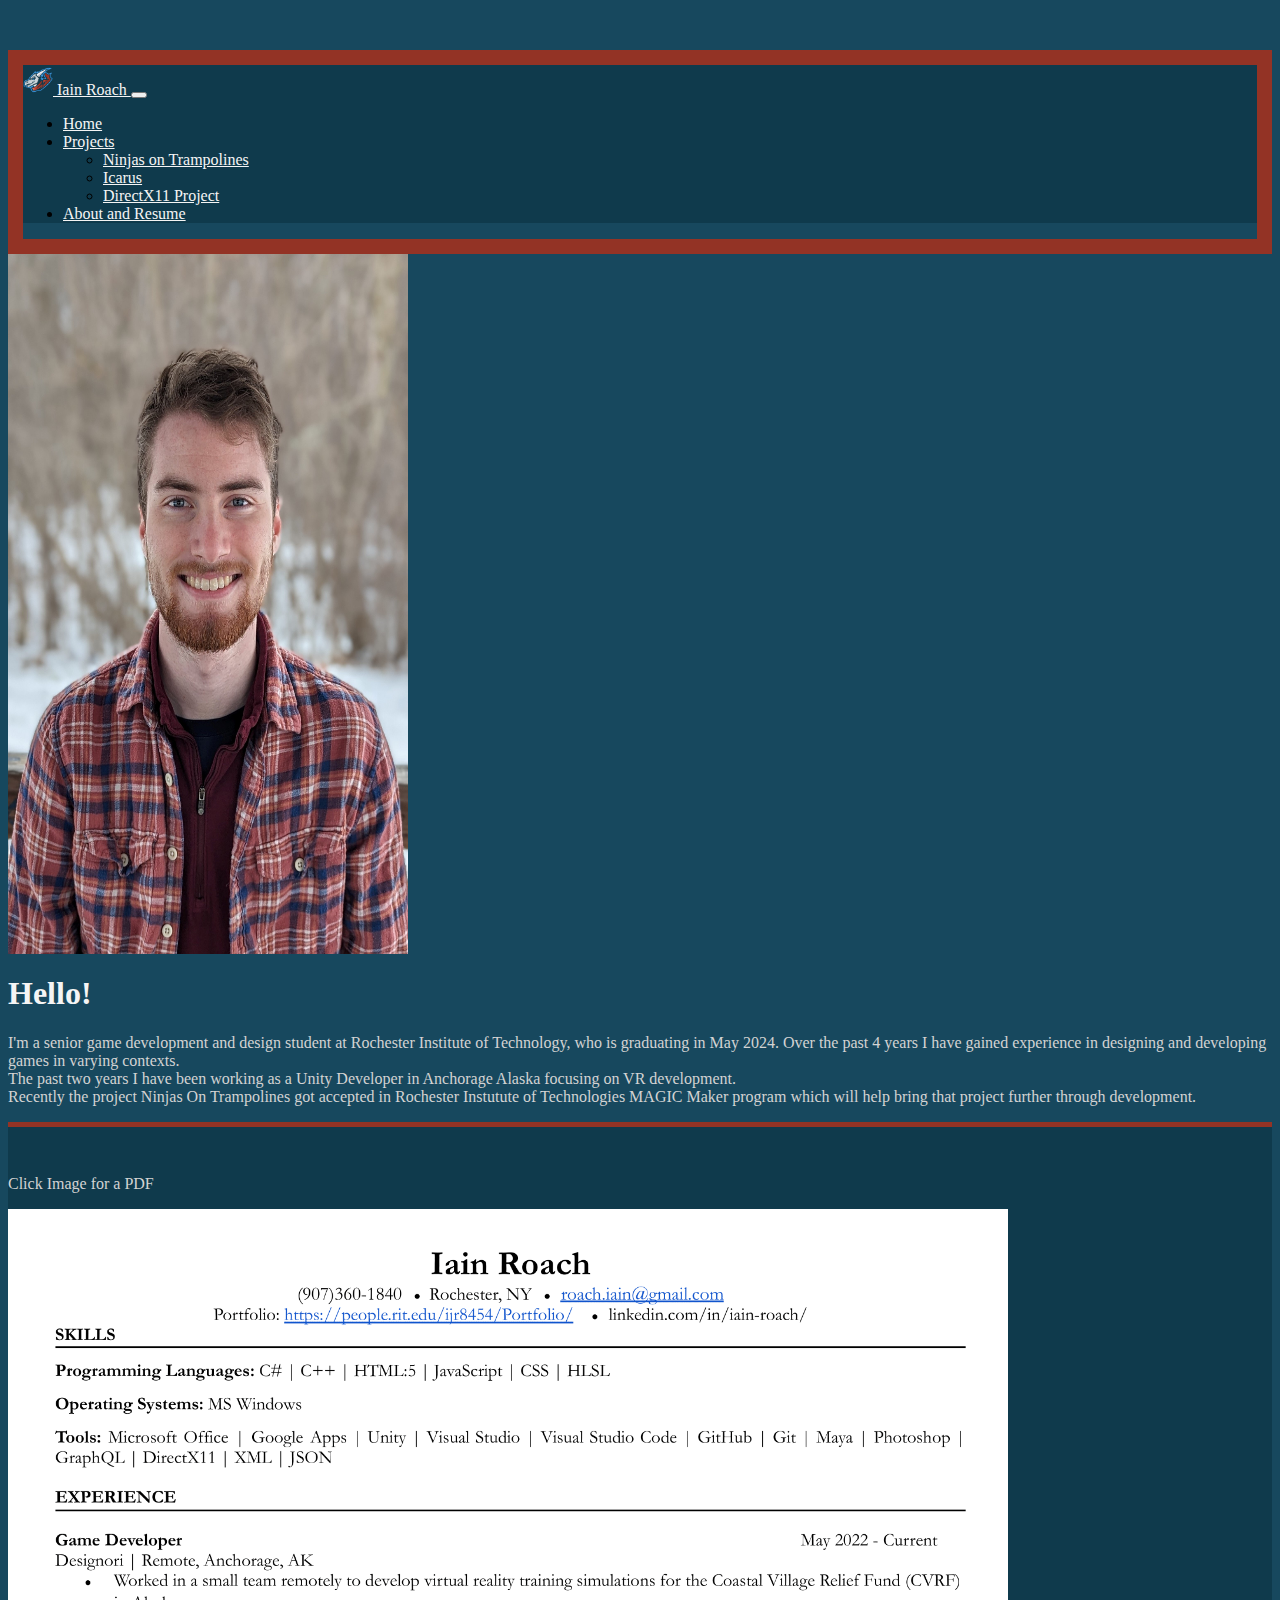
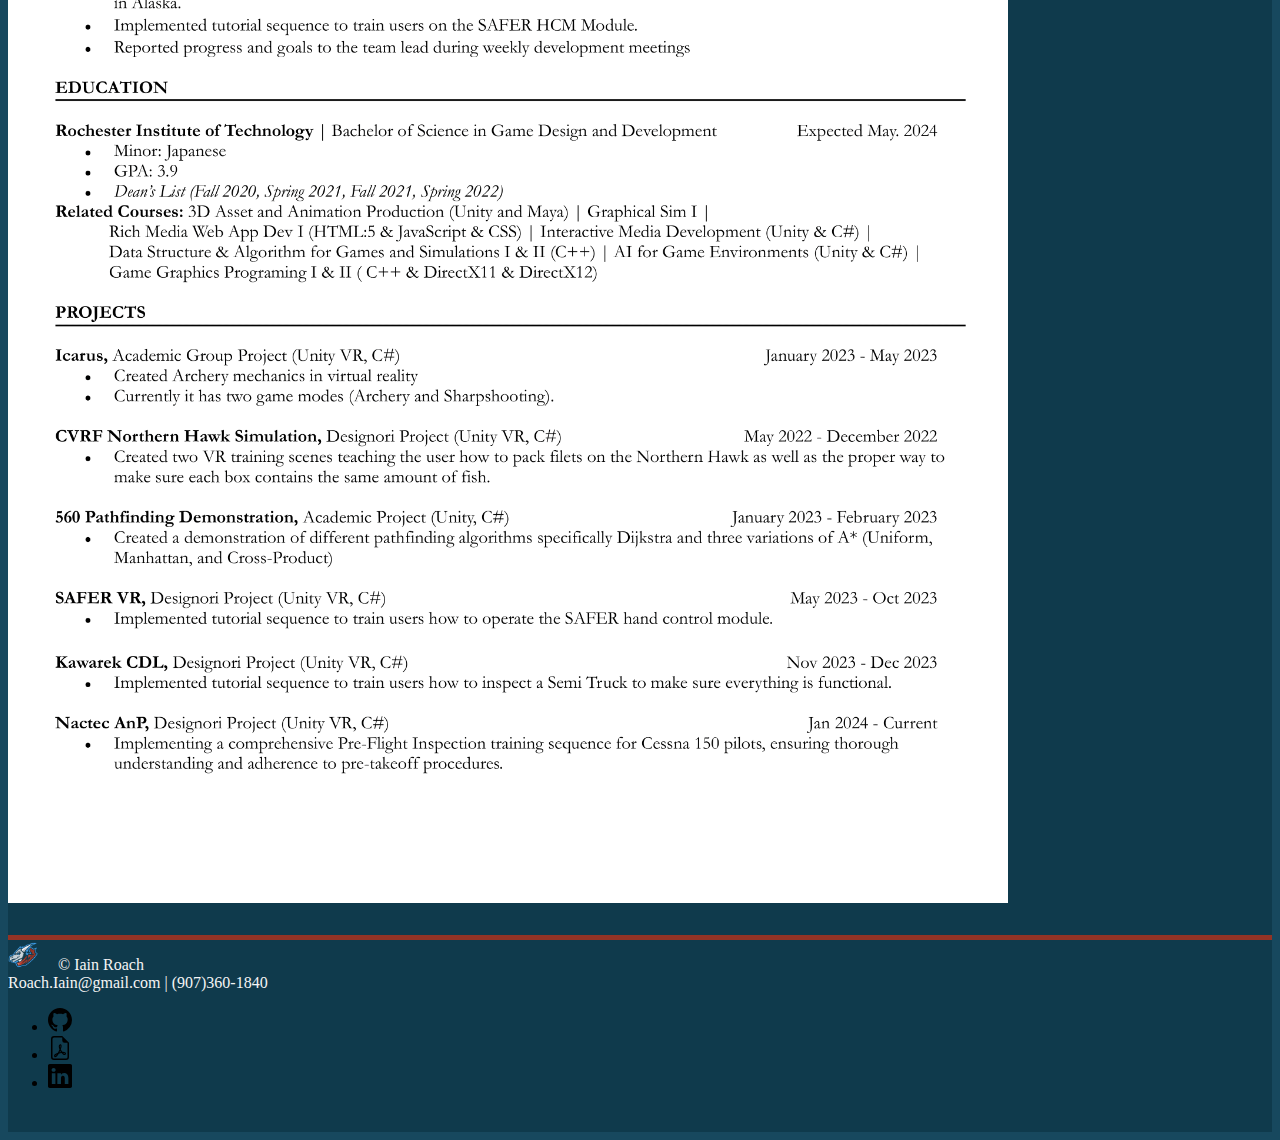
==== about.html @ 2b21be41 "ah" ====
<html lang="en">

<head>
  <meta charset="UTF-8">
  <meta http-equiv="X-UA-Compatible" content="IE=edge">
  <meta name="viewport" content="width=device-width, initial-scale=1.0">
  <title>About Iain</title>
  <link href="https://cdn.jsdelivr.net/npm/bootstrap@5.3.2/dist/css/bootstrap.min.css" rel="stylesheet"
    integrity="sha384-T3c6CoIi6uLrA9TneNEoa7RxnatzjcDSCmG1MXxSR1GAsXEV/Dwwykc2MPK8M2HN" crossorigin="anonymous">
  <link href="styles/styles.css" rel="stylesheet">
</head>

<body>


  <div id="wrapper">
    <header id="header">
      <nav class="navbar navbar-dark fixed-top navbar-expand-lg" id="navbar">
        <div class="container-fluid">
          <a class="navbar-brand" href="index.html">
            <img src="media/ArgentLogo.png" alt="" width="30" height="30" class="d-inline-block align-text-top">
            Iain Roach
          </a>

          <button class="navbar-toggler" id="navbutton" type="button" data-bs-toggle="collapse"
            data-bs-target="#navbarNavDropdown" aria-controls="navbarNavDropdown" aria-expanded="false"
            aria-label="Toggle navigation">
            <span class="navbar-toggler-icon"></span>
          </button>

          <div class="collapse navbar-collapse" id="navbarNavDropdown">
            <ul class="navbar-nav">
              <li class="nav-item">
                <a class="nav-link active" aria-current="page" href="index.html">Home</a>
              </li>
              <li class="nav-item dropdown">
                <a class="nav-link dropdown-toggle" href="#" id="navbarDropdownMenuLink" role="button"
                  data-bs-toggle="dropdown" aria-expanded="false">
                  Projects
                </a>
                <ul class="dropdown-menu" aria-labelledby="navbarDropdownMenuLink">
                  <li><a class="dropdown-item" href="ninjasontrampolines.html">Ninjas on Trampolines</a></li>
                  <li><a class="dropdown-item" href="icarus.html">Icarus</a></li>
                  <li><a class="dropdown-item" href="graphics.html">DirectX11 Project</a></li>
                </ul>
              </li>
              <li class="nav-item">
                <a class="nav-link active" aria-current="page" href="about.html">About and Resume</a>
              </li>
            </ul>
          </div>
        </div>

  </div>
  </nav>
  </header>




  <main id="main-content">
    <section class="container col-xxl-8 px-4 py-5">
      <div class="row flex-lg-row alight-items-center g-5 py-5">
        <div class="col-10 col-sm-8 col-lg-6">
          <img class="d-block mx-lg-auto img-fluid" src="media/Iain_portrait_4.jpg" alt="portrait" width="400"
            height="700" loading="lazy">
        </div>
        <div class="col-lg-6">
          <h1 class="display-5 fw-bold lh-1 mb-3 about-greeting" >Hello!</h1>
          <p class="lead">I'm a senior game development and design student at Rochester Institute of Technology,
            who is graduating in May 2024. Over the past 4 years I have gained experience in designing and developing
            games in varying contexts.
            <br class="mb-3"> The past two years I have been working as a Unity Developer in Anchorage Alaska focusing on VR
            development.
            <br class="mb-3"> Recently the project Ninjas On Trampolines got accepted in Rochester Instutute of
            Technologies MAGIC Maker program which
            will help bring that project further through development.
          </p>
        </div>
      </div>
    </section>
  </main>

  <div id="resume">
    <p class="container">Click Image for a PDF</p>
    <a href="media/Resume 2_27_2024.pdf" target="_new"><img class="d-block mx-lg-auto img-fluid"
        src="media/Resume 2_27_2024.png" width="1000" height="1294.12"></a>
  </div>


















  </div>


  <main id="footer-wrapper">
    <div class="container">
      <footer class="d-flex flex-wrap justify-content-between align-items-center py-3">
        <div class="col-md-4 d-flex align-items-center">
          <img src="media/ArgentLogo.png" alt="" width="30" height="30" class="d-inline-block align-text-top">
          <span class="mb-3 mb-md-0" id="copyright">© Iain Roach</span>
        </div>


        <div class="col-md-4 d-flex align-items-center">
          <span class="mb-3 mb-md-0 footer-text">Roach.Iain@gmail.com | (907)360-1840</span>
        </div>

        <ul class="nav col-md-4 justify-content-end list-unstyled d-flex">
          <li class="ms-3"><a class="text-body-secondary" href="https://github.com/Iain-Roach" target="_new"><img
                class="bi" src="media/github.svg" width="24" height="24"></img></a></li>
          <li class="ms-3"><a class="text-body-secondary" href="media/Resume 2_27_2024.pdf" target="_new"><img
                class="bi" src="media/file-earmark-pdf.svg" width="24" height="24"></img></a></li>
          <li class="ms-3"><a class="text-body-secondary" href="https://www.linkedin.com/in/iain-roach/"
              target="_new"><img class="bi" src="media/linkedin.svg" width="24" height="24"></img></a></li>
        </ul>
      </footer>
    </div>
  </main>



  <script src="https://cdn.jsdelivr.net/npm/bootstrap@5.3.2/dist/js/bootstrap.bundle.min.js"
    integrity="sha384-C6RzsynM9kWDrMNeT87bh95OGNyZPhcTNXj1NW7RuBCsyN/o0jlpcV8Qyq46cDfL"
    crossorigin="anonymous"></script>
</body>

</html>
---- styles/styles.css ----
:root {
    --cadet-gray: #929A9Fff;
    --charcoal: rgb(23, 72, 94);
    --tufts-blue: #3192DFff;
    --burnt-umber: #933325ff;
    --charcoal-2: #0F3A4Cff;


    --blue:#007bff;
    --indigo:#6610f2;
    --purple:#6f42c1;
    --pink:#e83e8c;
    --red:#dc3545;
    --orange:#fd7e14;
    --yellow:#ffc107;
    --green:#28a745;
    --teal:#20c997;
    --cyan:#17a2b8;
    --white:#fff;
    --gray:#6c757d;
    --gray-dark:#343a40;
    --primary:#007bff;
    --secondary:#6c757d;
    --success:#28a745;
    --info:#17a2b8;
    --warning:#ffc107;
    --danger:#dc3545;
    --light:#f8f9fa;
    --dark:#343a40;
    --breakpoint-xs:0;
    --breakpoint-sm:576px;
    --breakpoint-md:768px;
    --breakpoint-lg:992px;
    --breakpoint-xl:1200px;
    --font-family-sans-serif:-apple-system,BlinkMacSystemFont,"Segoe UI",Roboto,"Helvetica Neue",Arial,"Noto Sans",sans-serif,"Apple Color Emoji","Segoe UI Emoji","Segoe UI Symbol","Noto Color Emoji";
    --font-family-monospace:SFMono-Regular,Menlo,Monaco,Consolas,"Liberation Mono","Courier New",monospace
  }
  *,
  ::after,
  ::before {
    box-sizing:border-box
  }
  
#wrapper {
    border: 15px solid var(--burnt-umber);
}

  body {
    padding-top: 42px;
    background-color: var(--charcoal);
  } 

  #navbar {
    background-color: var(--charcoal-2);
  }

  #navbar a {
    color: whitesmoke;
  }

  #navbar a:hover {
    background-color: var(--charcoal);
    color: var(--cadet-gray);
  }

  #navbar a:link {
    color: whitesmoke;
  }

  #navbar a:visited {
    color: whitesmoke;
  }

  #navbar a:active {
    color: var(--burnt-umber);
  }

  #navbar ul {
    background-color: var(--charcoal-2);
  }

  a {
    color: var(--cadet-gray);
  }

  a:link {
    color: var(--cadet-gray);
  }

  a:visited {
    color: var(--burnt-umber);
  }

  #navbutton {
    margin-right: 10px;
  }

  h1 {
    color: whitesmoke;
  }

  p {
    color: lightgrey;
  }

  #div-1 {
    border-top: 5px solid var(--burnt-umber);
  }

  .card-text {
    color: lightgrey;
  }

  .card-body {
    background-color: var(--charcoal-2);
  }

  .album {
    background-color: var(--charcoal);
  }

  .card {
    background-color: var(--charcoal-2);
  }

  #footer-wrapper {
    border-top: 5px solid var(--burnt-umber);
    background-color: var(--charcoal-2);
    padding-bottom: 1.5rem;
  }

  #copyright {
    color: whitesmoke;
    margin-left: 1rem;
  }

  #resume {
    padding-bottom: 2rem;
    padding-top: 2rem;
    background-color: var(--charcoal-2);
    border-top: 5px solid var(--burnt-umber);
  }


  .context {
    color: whitesmoke;
  }

  .value {
    color: lightgray;
  }

  .section-wrapper {
    background-color: var(--charcoal-2);
    border-bottom: 5px solid var(--burnt-umber);
    margin-bottom: 4rem;
  }

  .project-text {
    font-size: 22px;
    color: lightgray;
  }

  .section-demo {
    background-color: var(--charcoal-2);
    border-top: 5px solid var(--burnt-umber);
    padding-top: 2rem;
    padding-bottom: 2rem;
  }

  .footer-text {
    color: whitesmoke;
  }

  .about-greeting {
    color: whitesmoke;
  }

  .hidden {
    overflow: hidden;
  }
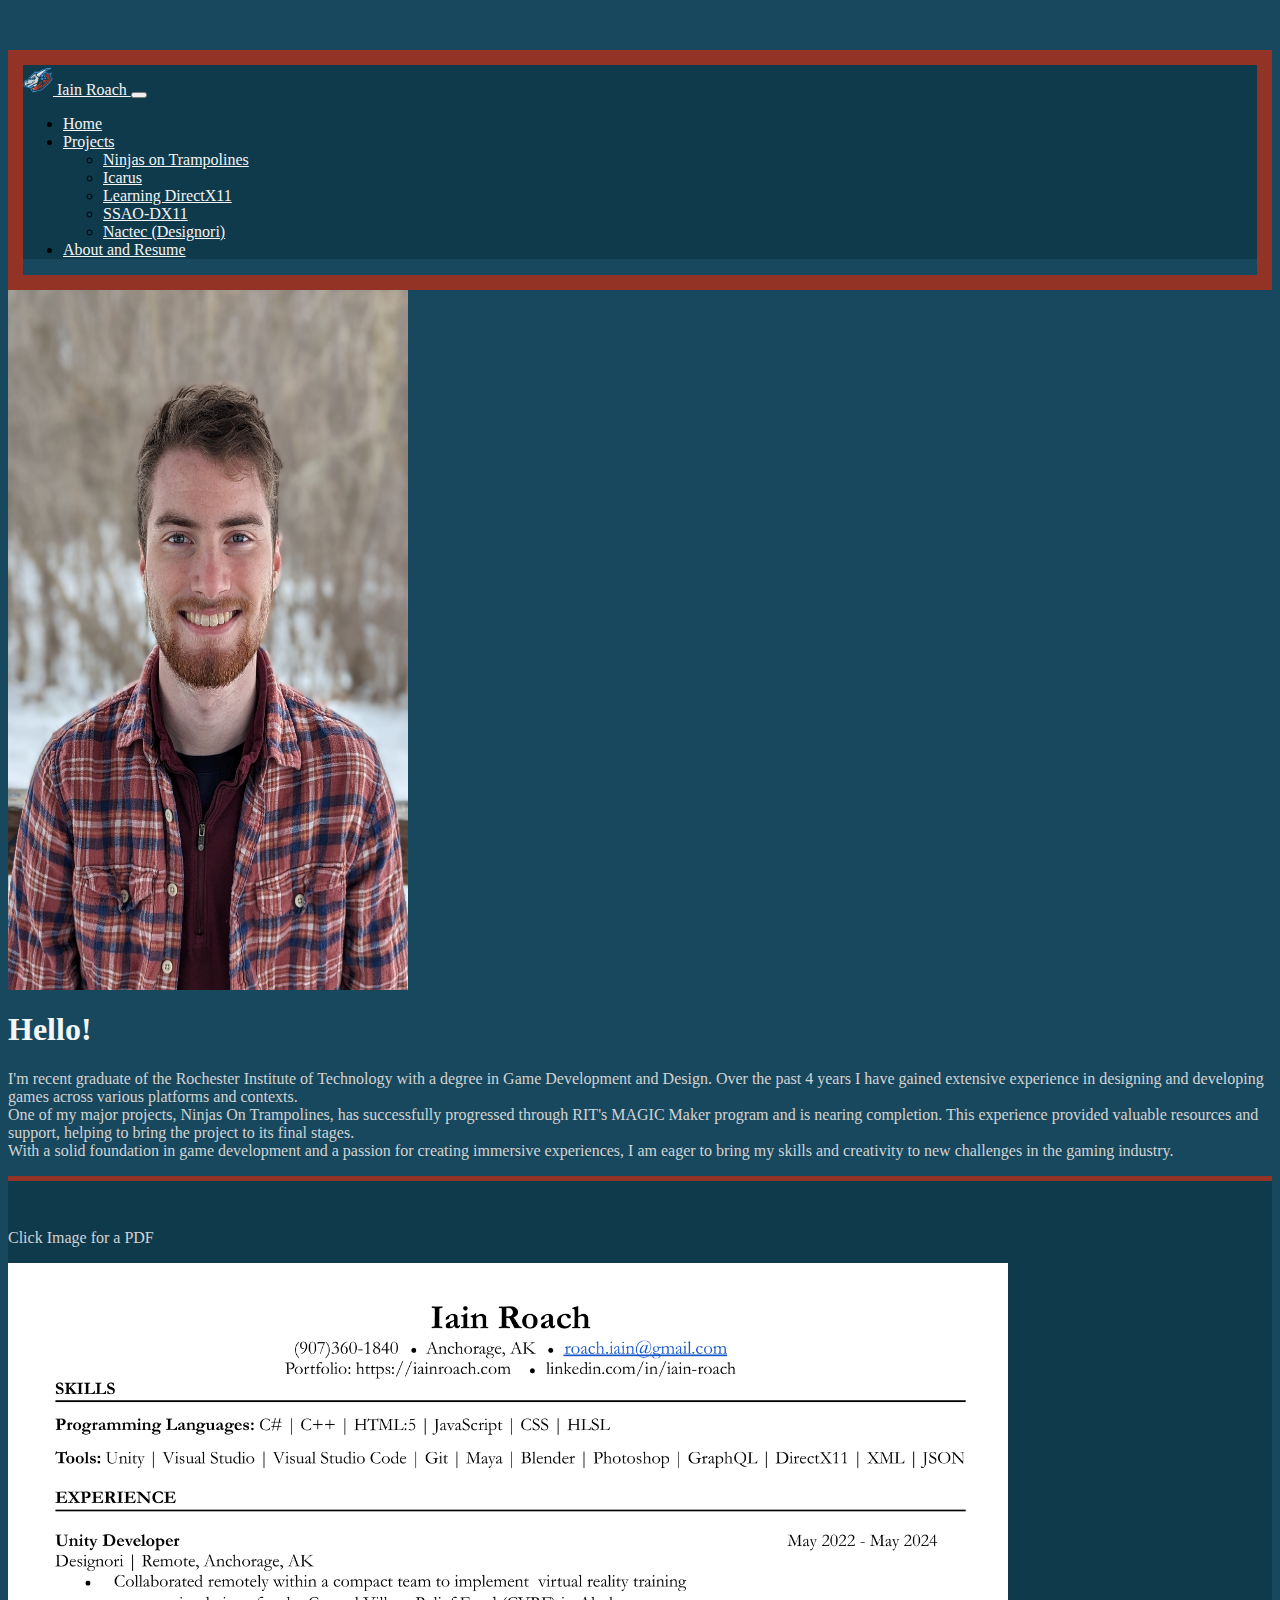
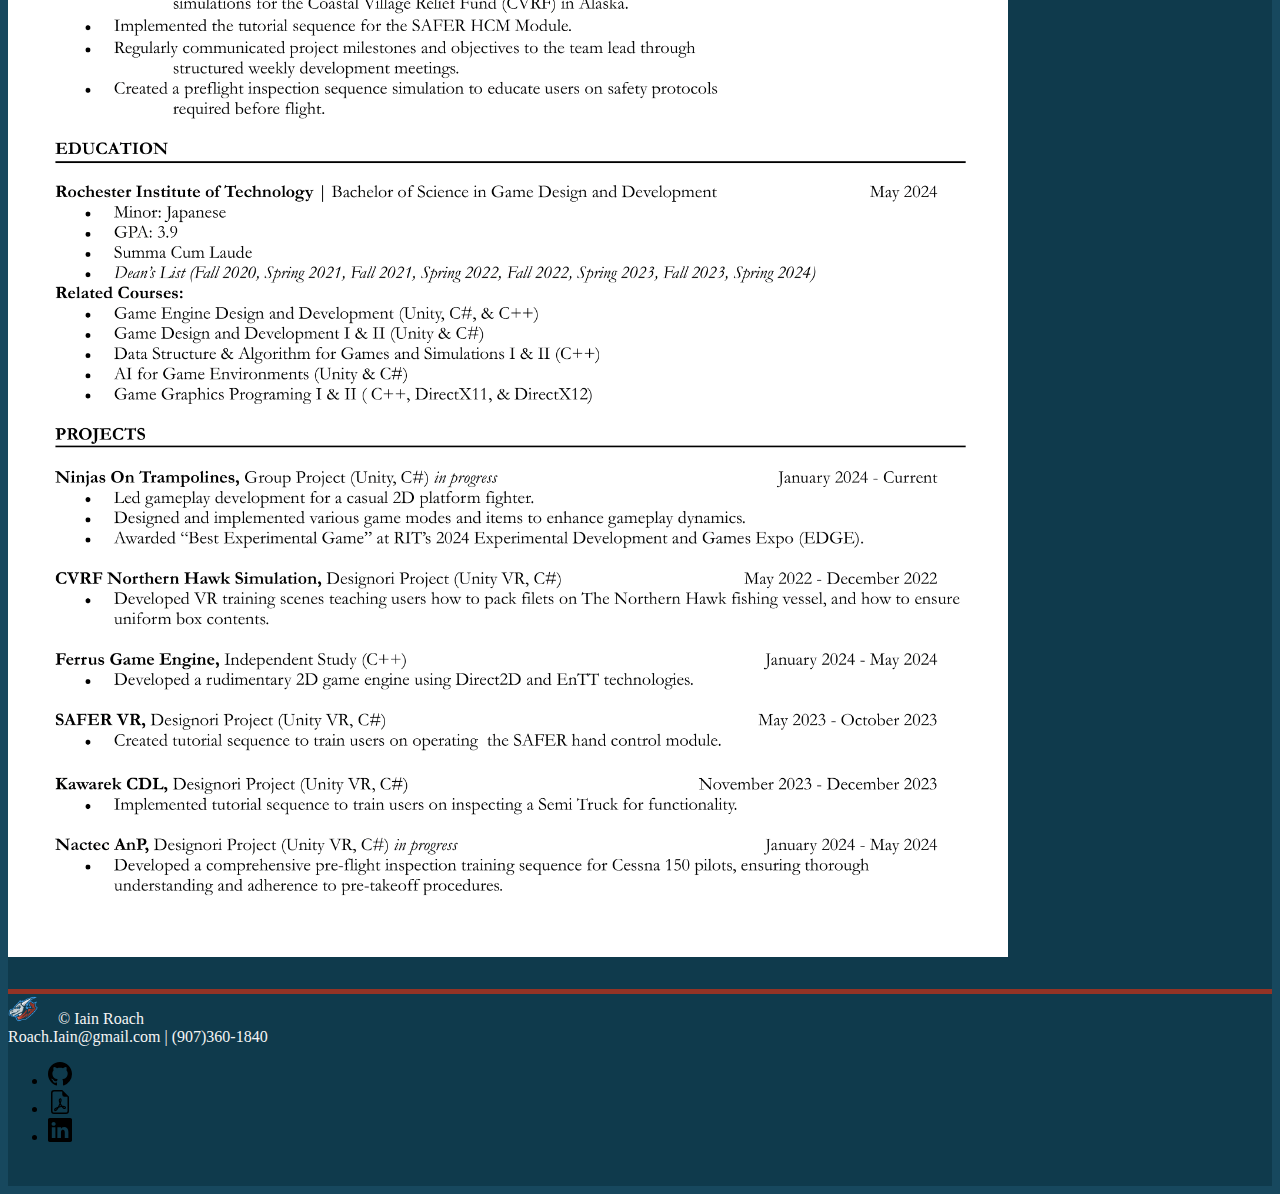
==== commit 95219e0a: "new resume + updated overviews" ====
--- a/about.html
+++ b/about.html
@@ -41,7 +41,9 @@
                 <ul class="dropdown-menu" aria-labelledby="navbarDropdownMenuLink">
                   <li><a class="dropdown-item" href="ninjasontrampolines.html">Ninjas on Trampolines</a></li>
                   <li><a class="dropdown-item" href="icarus.html">Icarus</a></li>
-                  <li><a class="dropdown-item" href="graphics.html">DirectX11 Project</a></li>
+                  <li><a class="dropdown-item" href="graphics.html">Learning DirectX11</a></li>
+                  <li><a class="dropdown-item" href="SSAO.html">SSAO-DX11</a></li>
+                  <li><a class="dropdown-item" href="Nactec.html">Nactec (Designori)</a></li>
                 </ul>
               </li>
               <li class="nav-item">
@@ -67,14 +69,11 @@
         </div>
         <div class="col-lg-6">
           <h1 class="display-5 fw-bold lh-1 mb-3 about-greeting" >Hello!</h1>
-          <p class="lead">I'm a senior game development and design student at Rochester Institute of Technology,
-            who is graduating in May 2024. Over the past 4 years I have gained experience in designing and developing
-            games in varying contexts.
-            <br class="mb-3"> The past two years I have been working as a Unity Developer in Anchorage Alaska focusing on VR
-            development.
-            <br class="mb-3"> Recently the project Ninjas On Trampolines got accepted in Rochester Instutute of
-            Technologies MAGIC Maker program which
-            will help bring that project further through development.
+          <p class="lead">I'm recent graduate of the Rochester Institute of Technology with a degree in Game Development and Design.
+            Over the past 4 years I have gained extensive experience in designing and developing
+            games across various platforms and contexts.
+            <br class="mb-3"> One of my major projects, Ninjas On Trampolines, has successfully progressed through RIT's MAGIC Maker program and is nearing completion. This experience provided valuable resources and support, helping to bring the project to its final stages.
+            <br class="mb-3"> With a solid foundation in game development and a passion for creating immersive experiences, I am eager to bring my skills and creativity to new challenges in the gaming industry.
           </p>
         </div>
       </div>
@@ -83,8 +82,8 @@
 
   <div id="resume">
     <p class="container">Click Image for a PDF</p>
-    <a href="media/Resume 2_27_2024.pdf" target="_new"><img class="d-block mx-lg-auto img-fluid"
-        src="media/Resume 2_27_2024.png" width="1000" height="1294.12"></a>
+    <a href="media/Resume 6_25_2024.pdf" target="_new"><img class="d-block mx-lg-auto img-fluid"
+        src="media/Resume 6_25_2024.png" width="1000" height="1294.12"></a>
   </div>
 
 
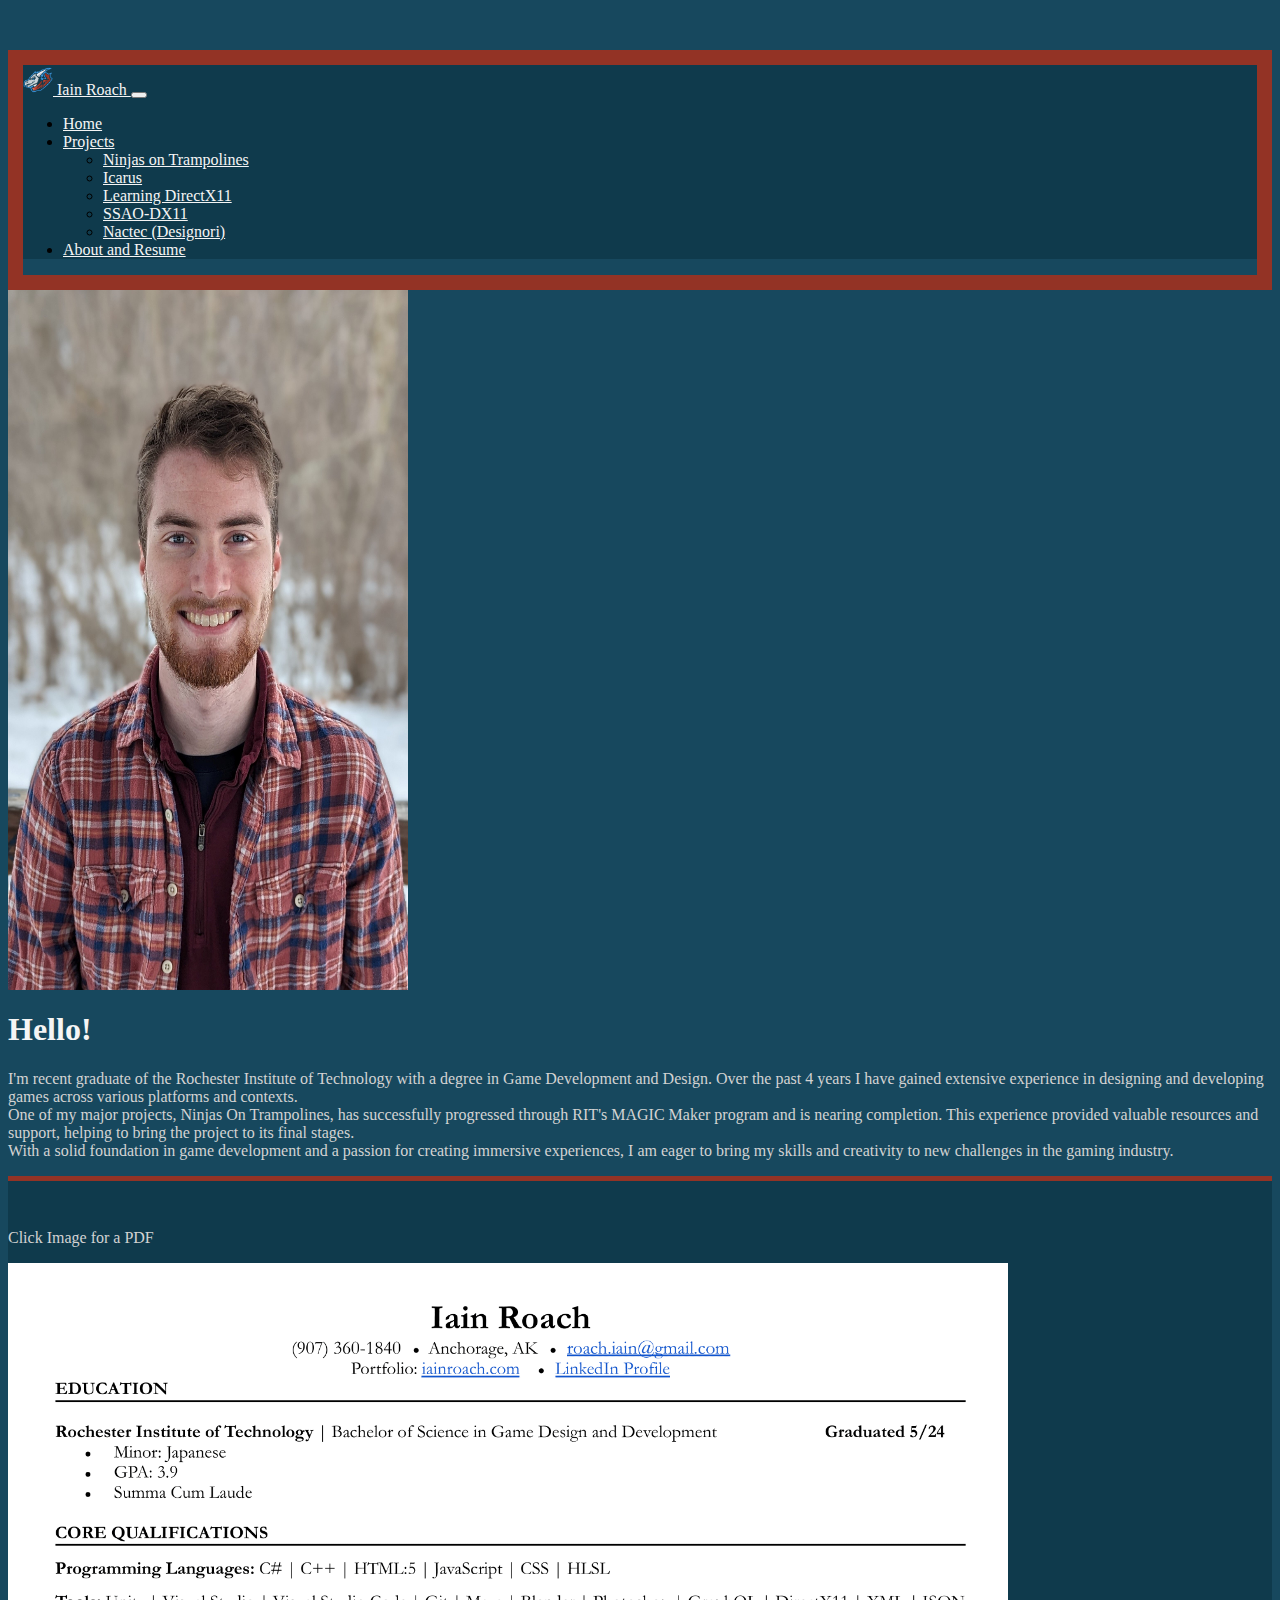
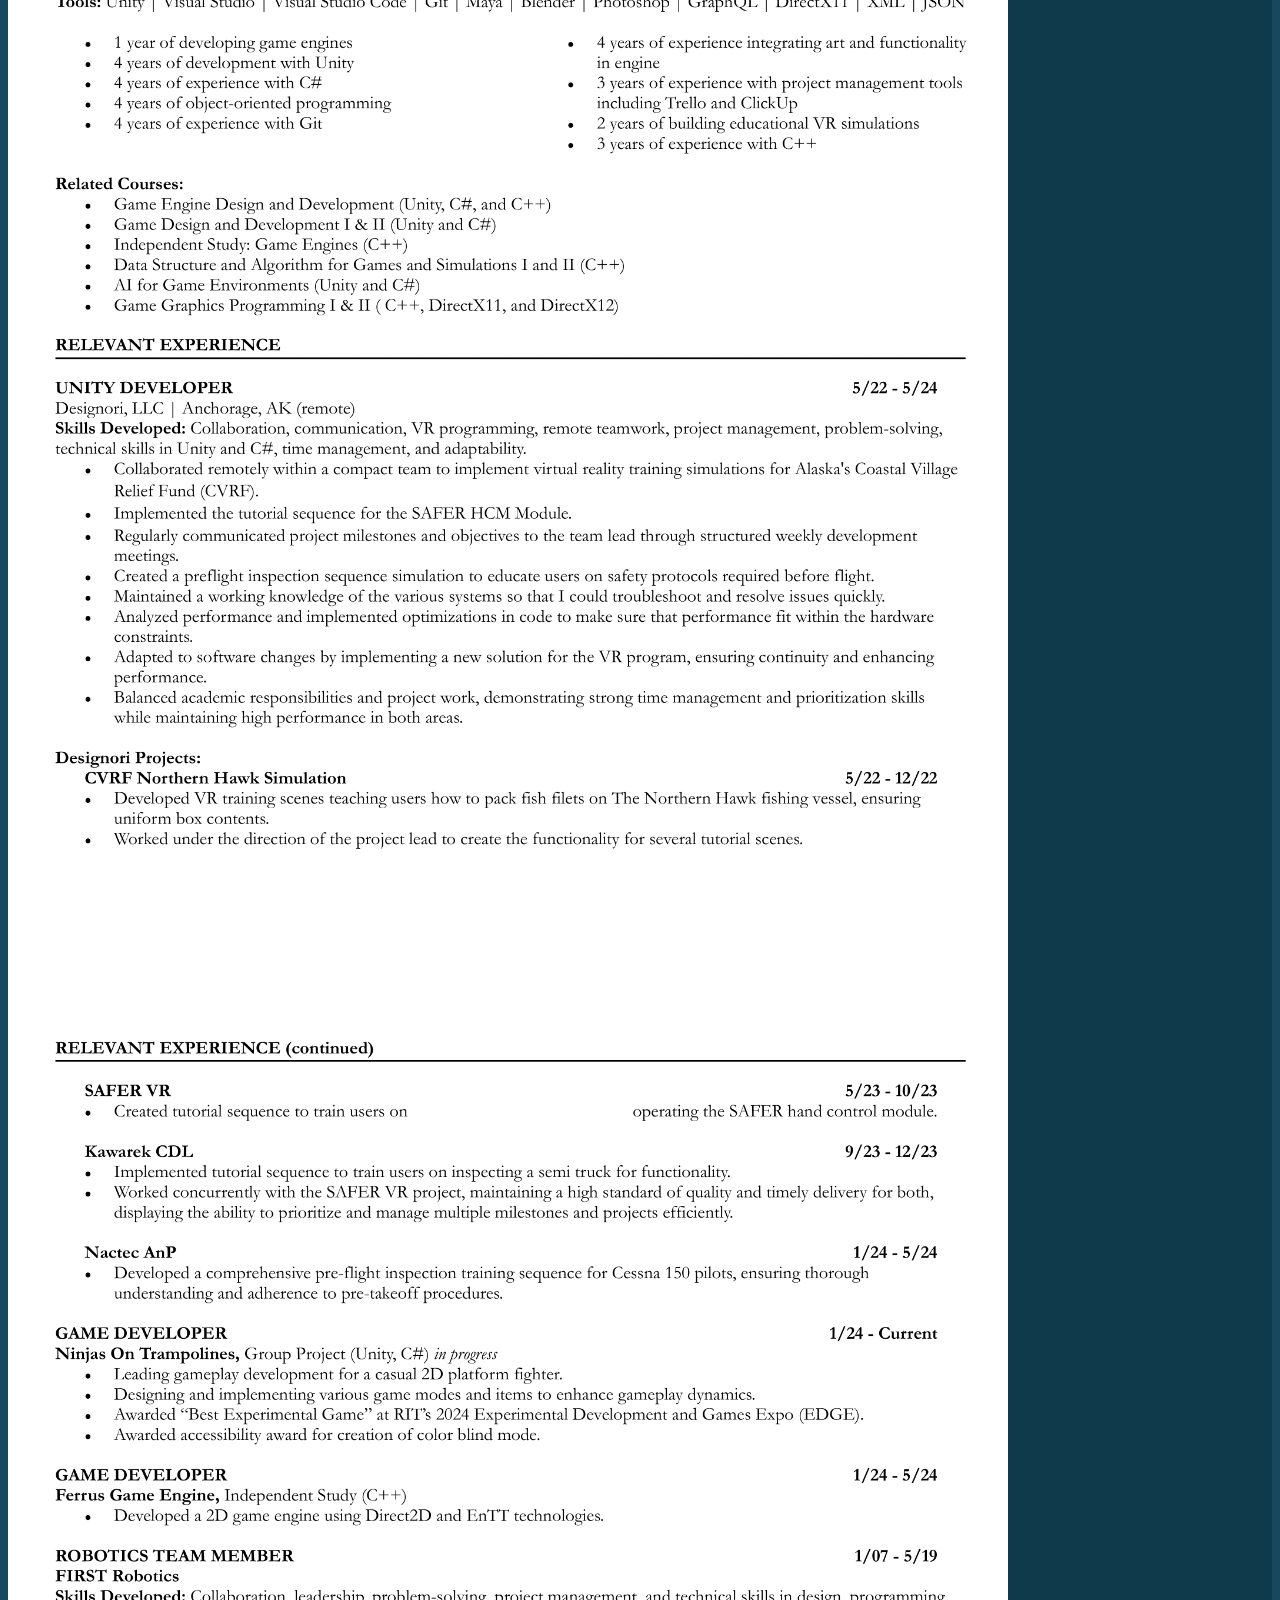
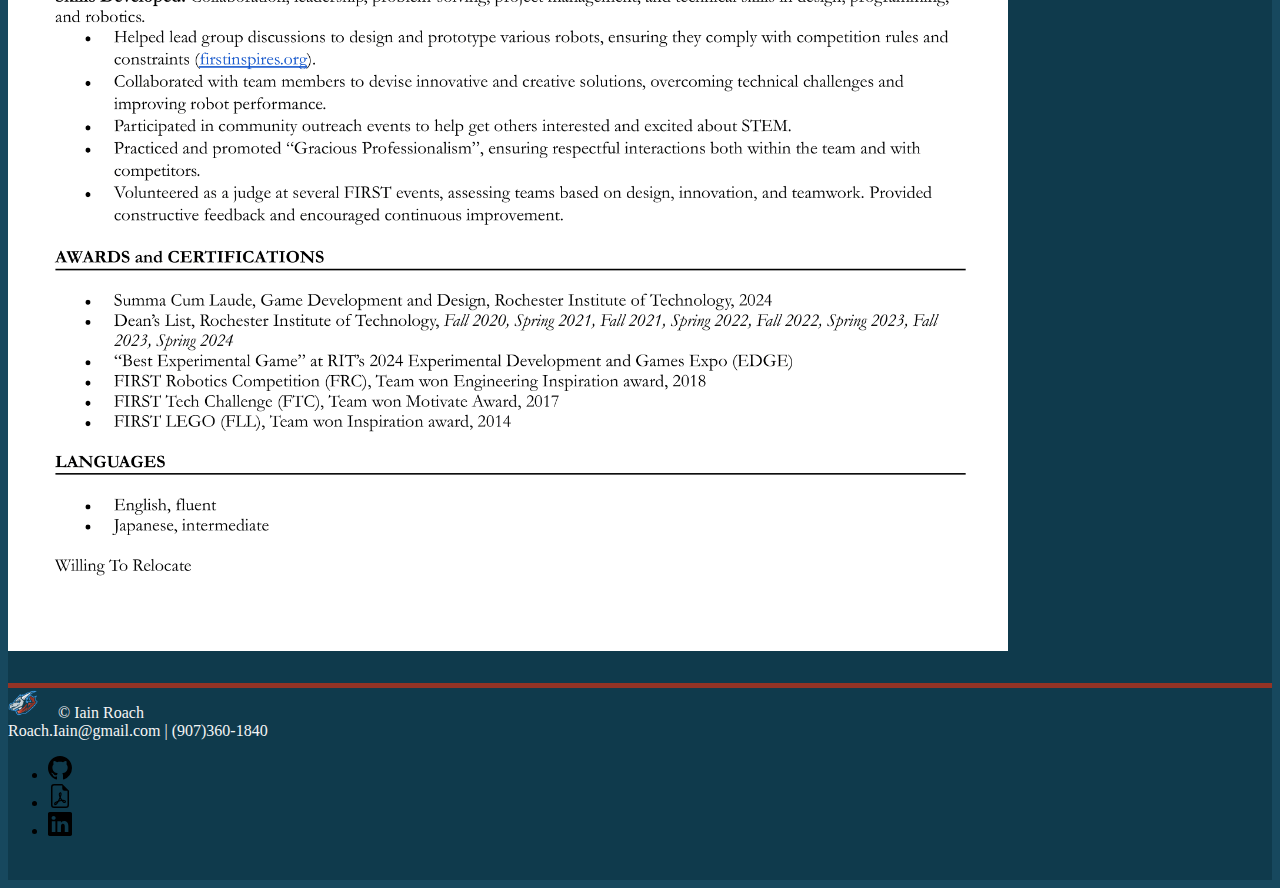
==== commit 747b8fe2: "updated resume" ====
--- a/about.html
+++ b/about.html
@@ -82,8 +82,10 @@
 
   <div id="resume">
     <p class="container">Click Image for a PDF</p>
-    <a href="media/Resume 6_25_2024.pdf" target="_new"><img class="d-block mx-lg-auto img-fluid"
-        src="media/Resume 6_25_2024.png" width="1000" height="1294.12"></a>
+    <a href="media/Iain Roach - Resume 6_14_2024.pdf" target="_new"><img class="d-block mx-lg-auto img-fluid"
+        src="media/Iain Roach - Resume 6_14_2024-1.png" width="1000" height="1294.12"></a>
+    <a href="media/Iain Roach - Resume 6_14_2024.pdf" target="_new"><img class="d-block mx-lg-auto img-fluid"
+          src="media/Iain Roach - Resume 6_14_2024-2.png" width="1000" height="1294.12"></a>
   </div>
 
 
